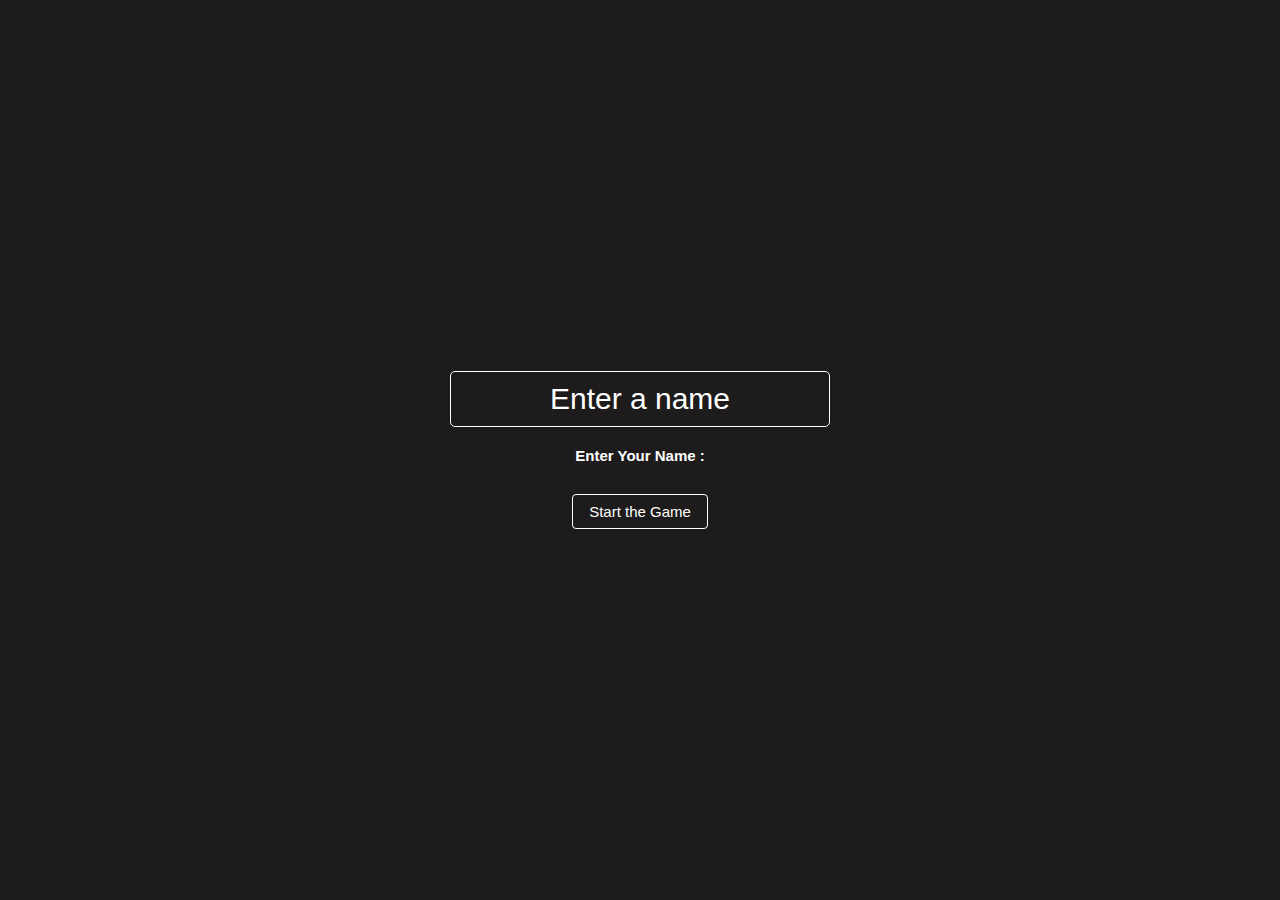
==== character.html @ 35b47f56 "refactor file struct + add favicon + logo" ====
<!DOCTYPE html>
<html lang="en">
  <head>
    <meta charset="UTF-8" />
    <meta name="viewport" content="width=device-width, initial-scale=1.0" />
    <title>Nursify Quiz App</title>
<link rel="icon" type="image/x-icon" href="/images/favicon.png">
    <link rel="stylesheet" href="/styling/styles.css" />
    <link rel="stylesheet" href="/styling/game.css" />
    <link rel="stylesheet" href="/styling/character.css" />
  </head>
  <body>
    <!-- Enter a name  -->
    <section class="enter-a-name" id="enter-a-name">
      <div class="container">
        <input type="text" id="nameInput" placeholder="Enter a name" required />
        <h2>Enter Your Name :</h2>
        <a href="#pname" class="btn-start"> Start the Game</a>
      </div>
    </section>

    <!-- Player Info -->
    <section class="pname" id="pname">
      <div class="container">
        <p>
          Hello nurse <span class="playerName"></span>, you are assigned to be
          the nurse on duty here in (er,opd) department. Your job is to assess
          the patient/s correctly. Good luck nurse
          <span class="playerName"></span>!
        </p>
        <a href="#er" class="btn-start">Next</a>
      </div>
    </section>

    <!-- Task -->
    <section class="er" id="er">
      <div class="container">
        <p>
          You are assigned to the Emergency Department, there are patients
          waiting for you.
        </p>
        <a href="#pt" class="btn-start">Go to ER</a>
      </div>
    </section>

    <!-- Patient -->
    <section class="pt" id="pt">
      <div class="container" id="patientSelection">
        <h1>Select A Patient.</h1>
        <div class="character">
          <div class="flex-box">
            <a href="/character.html" class="character-link">
              <img src="images/characters/Ana.png" alt="Ana" />
              <p id="name">Ana</p>
            </a>
          </div>
          <div class="flex-box">
            <a href="#patient-info" class="character-link">
              <img src="images/characters/May.png" alt="May" />
              <p id="name">May</p>
            </a>
          </div>
          <div class="flex-box">
            <a href="#patient-info" class="character-link">
              <img src="images/characters/Mark.png" alt="Mark" />
              <p id="name">Mark</p>
            </a>
          </div>
          <div class="flex-box">
            <a href="#patient-info" class="character-link">
              <img src="images/characters/John.png" alt="John" />
              <p id="name">John</p>
            </a>
          </div>
        </div>
      </div>
    </section>
    
    <section class="patient-info" id="patient-info">
      <div class="container">
        <div class="pt-info">
          <p class="pInfo">Patient's Name: <span class="name" id="name"> ? </span></p>
          <p class="pInfo">Age: <span class="age" id="age"> ? </span></p>
          <p class="pInfo">Sex: <span class="sex" id="sex"> ? </span></p>
          <p class="pInfo">Chief Complaint:<span class="chief-complaint" id="chief-complaint"> ? </span>
          <ul>
            <li>“it hurts when I put weight on my leg.”</li>
            <li>"abdomen soft and nontender to palpation ”</li>
            <li>blood pressure 110/68</li>
            <li>pulses present in lower extremities</li>
          </ul>
          </p>
        </div>
        <a href="/game.html" class="btn-game">Click to Continue</a>
      </div>
    </section>

    <script src="/javascript/character.js"></script>
 
  </body>
</html>
---- styling/styles.css ----
:root {
    background-color: hsl(0, 5%, 11%);
}

* {
    box-sizing: border-box;
    margin: 0;
    padding: 0;
    font-size: 62.5%;
    font-family: 'Open Sans', sans-serif;
}

h1 {
    font-size: 4rem;
    color: #fff;
    margin-bottom: 4rem;
}

h2 {
    font-size: 3rem;
    margin-bottom: 4rem;
}

.container {
    width: 100vw;
    height: 100vh;
    display: flex;
    justify-content: center;
    max-width: 80rem;
    margin: 0 auto;
    padding: 2rem;
}

.flex-column {
    display: flex;
    flex-direction: column;
}

.flex-center {
    justify-content: center;
    align-items: center;
}

.justify-center {
    justify-content: center;
}

.text-center {
    text-align: center;
}

.hidden {
    display: none;
}

.btn {
    font-size: 2.4rem;
    padding: 2rem;
    width: 38rem;
    text-align: center;
    margin-bottom: 1rem;
    text-decoration: none;
    color: hsl(0, 5%, 11%);
    background: linear-gradient(90deg, rgb(18, 92, 255) 0%, rgb(0, 102, 255) 100%);
    border-radius: 4px;
}

.btn:hover {
    cursor: pointer;
    box-shadow: 0 0.4rem 1.4rem 0 rgba(8, 114, 244, 0.6);
    transition: transform 150ms;
    transform: scale(1.03);
}

.btn[disabled]:hover {
    cursor: not-allowed;
    box-shadow: none;
    transform: none;
}

#highscore-btn {
    background: linear-gradient(90deg, rgb(95, 205, 11) 0%, rgb(38, 255, 0) 100%);
    ;
}

#highscore-btn:hover{
    box-shadow: 0 0.4rem 1.4rem 0 rgba(255, 255, 0, 0.5);
}
.fa-crown{
    font-size: 2.5rem;
    margin-left: 1rem;
    /* color: rgb(201, 81, 7); */
}


/* End Page */
.end-form-container{
    width: 100%;
    display: flex;
    flex-direction: column;
    align-items: center;
    max-width: 30rem;
}

p{
    color: #fff;
    font-size: 2rem;
    margin-bottom:20px;
}
input{
    margin-bottom: 1rem;
    width: 25rem;
    padding: 1.5rem;
    font-size: 1.8rem;
    padding: 10px;
    border: 1px solid white;
    border-radius: 5px;
    margin-bottom: 20px;
    background-color: transparent;
    outline: none;
    color: white;
    text-align: center;
}
input::placeholder{
    color: #fff;
}

#username{
    margin-bottom: 3rem;
    width: 100%;
    outline: none;
}

#end-text{
    font-size: 2.4rem;
    color: #fff;
    text-align: center;
}

#saveScoreBtn{
    border: none;
}

/* Leaderboard */
ul{
    font-size: 2.3rem;
}
---- styling/game.css ----
body {
    color: #fff;
}

.choice-container {
    display: flex;
    margin-bottom: 0.8rem;
    width: 100%;
    border-radius: 4px;
    font-size: 3rem;
    min-width: 80rem;
    background: rgb(18, 93, 255);
}

.choice-container:hover {
    cursor: pointer;
    box-shadow: 0 0.4rem 1.4rem 0 rgba(6, 103, 247, 0.5);
    transform: scale(1.02);
    transform: transform 100ms;
}

.choice-prefix {
    padding: 2rem 2.5rem;
    color: white;
}

.choice-text {
    padding: 2rem;
    width: 100%;
}

.correct {
    background: linear-gradient(32deg, rgba(11, 223, 36)) 0%, rgb(41, 232, 111)100%;
}

.incorrect {
    background: linear-gradient(32deg, rgba(230, 29, 29, 1) 0%, rgb(244, 11) 100%);
}

#hud{
    display: flex;
    justify-content: space-between;
}

.hud-prefix{
    text-align: center;
    font-size: 2rem;
}

.hud-main-text{
    text-align: center;
}

#progressBar{
    width: 20rem;
    height: 3rem;
    border: 0.2rem solid rgb(11, 223, 36);
    margin-top: 2rem;
    border-radius: 50px;
    overflow: hidden;
}


#progressBarFull{
    height: 100%;
    background:  rgb(11, 223, 36);
    width: 0%;
}

@media screen and (max-width: 768px) and (min-width: 480px) {
    .choice-container {
        min-width: 20rem;
    }
    
    h1 {
        font-size: 4rem;
    }
}
---- styling/character.css ----
body {
    font-size: 4rem;

}

.container {
    display: flex;
    flex-direction: column;
    justify-content: center;
    align-items: center;
}

h1 {
    text-align: center;
    border-bottom: 2px solid orange;
}

.character {
    display: flex;
    flex-direction: row;
    justify-content: center;
    align-items: center;
}

.flex-box {
    width: 200px;
    height: auto;
    /* Change height to auto to accommodate variable content */
    margin: 10px;
    display: flex;
    flex-direction: column;
    /* Change flex direction to column */
    justify-content: center;
    align-items: center;
}

.flex-box img {
    width: 100%;
    height: auto;
    object-fit: cover;
}

a {
    text-decoration: none;
    color: white;
}

p {
    font-size: 3rem;
    text-align: center;
}


/* enter-a-name*/

input[type="text"] {
    width: 50%;
    padding: 10px;
    font-size: 3rem;
    border: 1px solid white;
    border-radius: 5px;
    margin-bottom: 20px;
    background-color: transparent;
    outline: none;
    color: white;
    text-align: center;
    

}

h2 {
    font-size: 1.5rem;
    margin-bottom: 10px;
}

.btn-start {
    border: 1px solid white; 
    border-radius: 4px;
    font-size: 1.5rem;
    padding: 8px 16px; 
    background-color: transparent; 
    color: white; 
    margin-top: 2rem;
    text-decoration: none;
    transition: background-color 0.3s, color 0.3s;
}

.btn-start:hover {
    background-color: rgb(6, 161, 76); /* Change background color on hover */
    color: black; /* Change text color on hover */
}

/* pname */

span {
    font-size: 3rem;
    color: gold;
}


/* pt-info */
.pInfo{
    text-align: left;
}

ul {
    margin-top: 1rem;
}

ul li {
    font-size: 2rem;
}

.btn-game{
    border: 1px solid white; 
    border-radius: 4px;
    font-size: 1.5rem;
    padding: 8px 16px; 
    background-color: transparent; 
    color: white; 
    margin-top: 2rem;
    text-decoration: none;
    transition: background-color 0.3s, color 0.3s;
}

.btn-game:hover {
    background-color: rgb(6, 161, 76); /* Change background color on hover */
    color: black; /* Change text color on hover */
}




/* Media query for mobile devices */
@media (max-width: 768px) {
    h1 {
        text-align: center;
        font-size: 2.5rem;
    }

    .flex-box {
        width: calc(50% - 20px);
    }
}

/* Media query for small mobile devices */
@media (max-width: 480px) {
    .flex-box {
        width: calc(100% - 20px);
    }
}
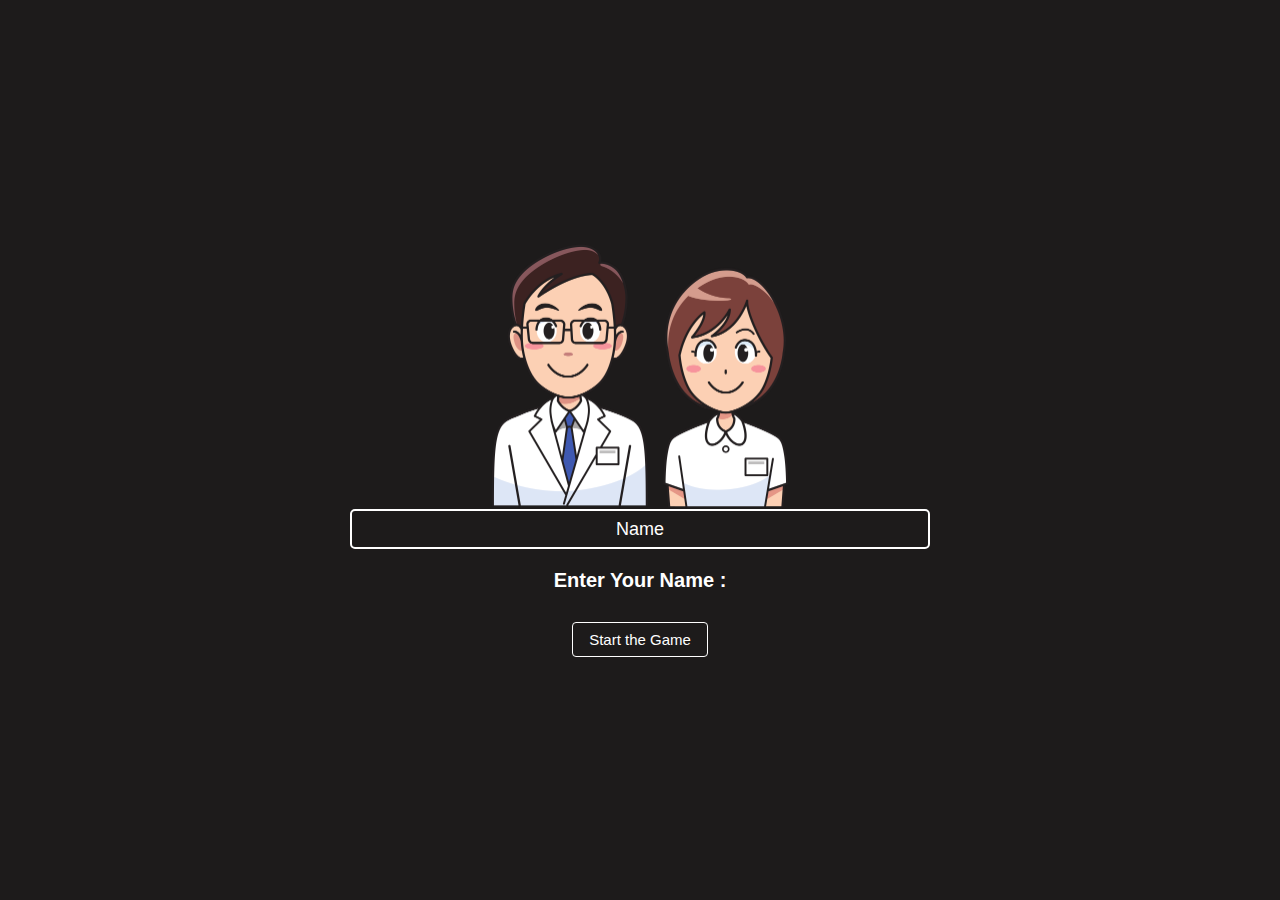
==== commit a6aa856d: "push v2" ====
--- a/character.html
+++ b/character.html
@@ -3,45 +3,80 @@
   <head>
     <meta charset="UTF-8" />
     <meta name="viewport" content="width=device-width, initial-scale=1.0" />
+
     <title>Nursify Quiz App</title>
-<link rel="icon" type="image/x-icon" href="/images/favicon.png">
     <link rel="stylesheet" href="/styling/styles.css" />
     <link rel="stylesheet" href="/styling/game.css" />
     <link rel="stylesheet" href="/styling/character.css" />
+    <link rel="icon" href="/images/favicon.png" type="image/x-icon">
+
   </head>
   <body>
     <!-- Enter a name  -->
+    <!-- <div>
+      <section class="enter-a-name" id="enter-a-name">
+        <div class="container" >
+          <input type="text" id="nameInput" placeholder="Name" required />
+          <h2>Enter Your Name :</h2>
+          <a href="#pname" class="btn-start"> Start the Game</a>
+        </div>
+      </section>
+    </div> -->
     <section class="enter-a-name" id="enter-a-name">
       <div class="container">
-        <input type="text" id="nameInput" placeholder="Enter a name" required />
+        <img src="/images/nurse.png" alt="character"   class="nurse-img1">
+        <input type="text" id="nameInput" placeholder="Name" required />
         <h2>Enter Your Name :</h2>
-        <a href="#pname" class="btn-start"> Start the Game</a>
+        <a href="#pname" class="btn-start">Start the Game</a>
       </div>
     </section>
-
+    
+  
     <!-- Player Info -->
+    <!-- <section class="pname" id="pname">
+      <div class="container">
+        <p>
+          Hello nurse <span class="playerName"></span>, you are assigned to be the nurse on duty here in (er,opd) department. Your job is to assess the patient/s correctly. Good luck nurse
+          <span class="playerName"></span>!
+        </p>
+        <img src="/images/nurse2.png" alt="">
+        <a href="#er" class="btn-start">Next</a>
+      </div>
+    </section> -->
     <section class="pname" id="pname">
       <div class="container">
-        <p>
-          Hello nurse <span class="playerName"></span>, you are assigned to be
-          the nurse on duty here in (er,opd) department. Your job is to assess
-          the patient/s correctly. Good luck nurse
-          <span class="playerName"></span>!
-        </p>
+        <div class="left-right">
+          <p>
+            Hello nurse <span class="playerName"></span>, you are assigned to be the nurse on duty here in (er,opd) department. Your job is to assess the patient/s correctly. Good luck nurse
+            <span class="playerName"></span>!
+          </p>
+          <img src="/images/nurse2.png" alt="nurse2" class="nurse2">
+        </div>
         <a href="#er" class="btn-start">Next</a>
       </div>
     </section>
+    
 
     <!-- Task -->
-    <section class="er" id="er">
+    <!-- <section class="er" id="er">
       <div class="container">
         <p>
-          You are assigned to the Emergency Department, there are patients
-          waiting for you.
+          You are assigned to the Emergency Department, there are patients waiting for you.
         </p>
         <a href="#pt" class="btn-start">Go to ER</a>
       </div>
+    </section> -->
+
+    <section class="er" id="er">
+      <div class="container">
+        <div class="image-and-paragraph">
+          <img src="/images/eroom.png" alt="" class="eroom">
+          <p>You are assigned to the Emergency Department, there are patients waiting for you.</p>
+        </div>
+        <a href="#pt" class="btn-start">Go to ER</a>
+      </div>
     </section>
+    
 
     <!-- Patient -->
     <section class="pt" id="pt">
@@ -50,25 +85,25 @@
         <div class="character">
           <div class="flex-box">
             <a href="/character.html" class="character-link">
-              <img src="images/characters/Ana.png" alt="Ana" />
+              <img src="/images/characters/Ana.png" alt="Ana" />
               <p id="name">Ana</p>
             </a>
           </div>
           <div class="flex-box">
             <a href="#patient-info" class="character-link">
-              <img src="images/characters/May.png" alt="May" />
+              <img src="/images/characters/May.png" alt="May" />
               <p id="name">May</p>
             </a>
           </div>
           <div class="flex-box">
             <a href="#patient-info" class="character-link">
-              <img src="images/characters/Mark.png" alt="Mark" />
+              <img src="/images/characters/Mark.png" alt="Mark" />
               <p id="name">Mark</p>
             </a>
           </div>
           <div class="flex-box">
             <a href="#patient-info" class="character-link">
-              <img src="images/characters/John.png" alt="John" />
+              <img src="/images/characters/John.png" alt="John" />
               <p id="name">John</p>
             </a>
           </div>
@@ -76,7 +111,7 @@
       </div>
     </section>
     
-    <section class="patient-info" id="patient-info">
+    <!-- <section class="patient-info" id="patient-info">
       <div class="container">
         <div class="pt-info">
           <p class="pInfo">Patient's Name: <span class="name" id="name"> ? </span></p>
@@ -93,8 +128,29 @@
         </div>
         <a href="/game.html" class="btn-game">Click to Continue</a>
       </div>
+    </section> -->
+
+    <section class="patient-info" id="patient-info">
+      <div class="container">
+        <div class="with-image">
+          <div class="pt-info">
+            <p class="pInfo">Patient's Name: <span class="name" id="name"> ? </span></p>
+            <p class="pInfo">Age: <span class="age" id="age"> ? </span></p>
+            <p class="pInfo">Sex: <span class="sex" id="sex"> ? </span></p>
+            <p class="pInfo">Chief Complaint:<span class="chief-complaint" id="chief-complaint"> ? </span></p>
+            <ul>
+              <li>“it hurts when I put weight on my leg.”</li>
+              <li>"abdomen soft and nontender to palpation ”</li>
+              <li>blood pressure 110/68</li>
+              <li>pulses present in lower extremities</li>
+            </ul>
+          </div>
+          <img src="/images/chart.png" alt="" style="width: 300px;" class="chart">
+          <a href="/game.html" class="btn-game">Click to Continue</a>
+        </div>
+        </div>
     </section>
-
+    
     <script src="/javascript/character.js"></script>
  
   </body>
--- a/styling/styles.css
+++ b/styling/styles.css
@@ -1,6 +1,9 @@
 :root {
     background-color: hsl(0, 5%, 11%);
-}
+    /* background-color: hwb(240 65% 7%); */
+    font-family: 'Times New Roman', Times, serif;
+}
+
 
 * {
     box-sizing: border-box;
@@ -14,6 +17,12 @@
     font-size: 4rem;
     color: #fff;
     margin-bottom: 4rem;
+}
+
+.logo {
+    width: 300px;
+    height: auto;
+    padding-bottom: 3rem;
 }
 
 h2 {
@@ -60,9 +69,10 @@
     text-align: center;
     margin-bottom: 1rem;
     text-decoration: none;
-    color: hsl(0, 5%, 11%);
+    color: hsl(0, 0%, 90%);
     background: linear-gradient(90deg, rgb(18, 92, 255) 0%, rgb(0, 102, 255) 100%);
     border-radius: 4px;
+    font-weight: bold;
 }
 
 .btn:hover {
@@ -83,18 +93,23 @@
     ;
 }
 
-#highscore-btn:hover{
+#highscore-btn:hover {
     box-shadow: 0 0.4rem 1.4rem 0 rgba(255, 255, 0, 0.5);
 }
-.fa-crown{
+
+.fa-crown {
     font-size: 2.5rem;
     margin-left: 1rem;
-    /* color: rgb(201, 81, 7); */
-}
-
+    color: rgb(246, 232, 41);
+}
+
+.border {
+    height: 100px;
+    width: auto;
+}
 
 /* End Page */
-.end-form-container{
+.end-form-container {
     width: 100%;
     display: flex;
     flex-direction: column;
@@ -102,17 +117,16 @@
     max-width: 30rem;
 }
 
-p{
+p {
     color: #fff;
     font-size: 2rem;
-    margin-bottom:20px;
-}
-input{
+    margin-bottom: 20px;
+}
+
+input {
     margin-bottom: 1rem;
-    width: 25rem;
-    padding: 1.5rem;
-    font-size: 1.8rem;
-    padding: 10px;
+    height: 4rem;
+    font-size: 2rem;
     border: 1px solid white;
     border-radius: 5px;
     margin-bottom: 20px;
@@ -121,28 +135,80 @@
     color: white;
     text-align: center;
 }
-input::placeholder{
-    color: #fff;
-}
-
-#username{
+
+input::placeholder {
+    color: #fff;
+}
+
+#saveScoreBtn {
+    border-radius: 10px;
+    background: linear-gradient(90deg, rgb(202, 113, 12) 0%, rgb(255, 119, 0) 100%);
+    ;
+    color: #fff;
+    font-weight: 300;
+}
+
+
+#btn-play-again {
+    border-radius: 10px;
+    background: linear-gradient(90deg, rgb(96, 218, 3) 0%, rgb(45, 191, 19) 100%);
+    ;
+    color: #fff;
+    font-weight: 300;
+}
+
+#btn-go-home {
+    border-radius: 10px;
+    background: linear-gradient(90deg, rgb(18, 92, 255) 0%, rgb(0, 102, 255) 100%);
+    ;
+    color: #fff;
+    font-weight: 300;
+}
+
+#username {
     margin-bottom: 3rem;
     width: 100%;
     outline: none;
 }
 
-#end-text{
+#end-text {
     font-size: 2.4rem;
     color: #fff;
     text-align: center;
 }
 
-#saveScoreBtn{
+#saveScoreBtn {
     border: none;
 }
 
 /* Leaderboard */
-ul{
+ul {
     font-size: 2.3rem;
 }
 
+@media (max-width: 768px) and (max-width: 480px) {
+    #play-btn {
+        color: #fff;
+        font-size: 2rem;
+        padding: 2rem;
+        width: 28rem;
+    }
+
+    #btn-play-again,
+    #btn-go-home,
+    #saveScoreBtn,
+    #highscore-btn,
+    #play-btn {
+        color: #fff;
+        font-size: 2rem;
+        padding: 2rem;
+        width: 28rem;
+    }
+
+
+    .fa-crown {
+        font-size: 2.5rem;
+        margin-left: 1rem;
+        color: rgb(246, 232, 41);
+    }
+}--- a/styling/game.css
+++ b/styling/game.css
@@ -1,34 +1,41 @@
+/* General styles */
 body {
     color: #fff;
 }
 
+.choice-container-row {
+    display: flex;
+    justify-content: space-between;
+    margin-bottom: 0.8rem;
+}
+
 .choice-container {
-    display: flex;
-    margin-bottom: 0.8rem;
-    width: 100%;
+    width: calc(50% - 0.4rem); /* Adjust width to fit 2 choices in a row with a small gap */
     border-radius: 4px;
     font-size: 3rem;
-    min-width: 80rem;
     background: rgb(18, 93, 255);
+    display: flex;
+    justify-content: center; /* Center align horizontally */
+    align-items: center; /* Center align vertically */
 }
 
 .choice-container:hover {
     cursor: pointer;
     box-shadow: 0 0.4rem 1.4rem 0 rgba(6, 103, 247, 0.5);
     transform: scale(1.02);
-    transform: transform 100ms;
+    transition: transform 100ms;
 }
 
 .choice-prefix {
-    padding: 2rem 2.5rem;
+    padding: 3rem 2rem ;
     color: white;
 }
 
 .choice-text {
-    padding: 2rem;
+    padding: 4rem;
+    text-align: left; /* Center align the text */
     width: 100%;
 }
-
 .correct {
     background: linear-gradient(32deg, rgba(11, 223, 36)) 0%, rgb(41, 232, 111)100%;
 }
@@ -37,21 +44,25 @@
     background: linear-gradient(32deg, rgba(230, 29, 29, 1) 0%, rgb(244, 11) 100%);
 }
 
-#hud{
+#hud {
     display: flex;
     justify-content: space-between;
 }
 
-.hud-prefix{
+.hud-item {
+    flex: 1;
     text-align: center;
+}
+
+.hud-prefix {
     font-size: 2rem;
 }
 
-.hud-main-text{
-    text-align: center;
+.hud-main-text {
+    font-size: 3rem;
 }
 
-#progressBar{
+#progressBar {
     width: 20rem;
     height: 3rem;
     border: 0.2rem solid rgb(11, 223, 36);
@@ -60,19 +71,115 @@
     overflow: hidden;
 }
 
-
-#progressBarFull{
+#progressBarFull {
     height: 100%;
-    background:  rgb(11, 223, 36);
+    background: rgb(11, 223, 36);
     width: 0%;
 }
 
-@media screen and (max-width: 768px) and (min-width: 480px) {
+.question {
+    display: flex;
+}
+
+.image-with-border {
+    border: 2px solid black;
+    border-radius: 5px;
+    margin: 0 0 10px;
+    max-width: 100%;
+}
+
+/* Media queries */
+@media screen and (max-width: 1200px) {
+    /* Adjust styles for medium-sized screens */
     .choice-container {
-        min-width: 20rem;
+        font-size: 2.5rem;
+        /* Adjust font size for smaller screens */
     }
-    
+
     h1 {
-        font-size: 4rem;
+        font-size: 3rem;
+        /* Adjust heading font size for smaller screens */
+    }
+
+    .choice-prefix,
+    .choice-text {
+        padding: 3rem;
+        /* Adjust padding for smaller screens */
+    }
+
+    .hud-prefix {
+        font-size: 2rem;
+        /* Adjust font size for smaller screens */
     }
 }
+
+@media screen and (max-width: 992px) {
+    /* Adjust styles for small-sized screens */
+    .choice-container,
+    h1 {
+        font-size: 2rem;
+        /* Adjust font size for smaller screens */
+    }
+
+    .choice-prefix,
+    .choice-text {
+        padding: 2.5rem;
+        /* Adjust padding for smaller screens */
+    }
+
+    .hud-prefix {
+        font-size: 1.5rem;
+        /* Adjust font size for smaller screens */
+    }
+}
+
+@media screen and (max-width: 768px) {
+    .choice-container,
+    h1 {
+        font-size: 1.5rem;
+    }
+
+    .choice-prefix,
+    .choice-text {
+        padding: 2rem;
+    }
+
+    .hud-prefix {
+        font-size: 1rem;
+    }
+}
+
+@media screen and (max-width: 480px) {
+    .choice-container {
+        width: 100%;
+        margin-bottom: 1rem;
+    }
+
+    .choice-prefix,
+    .choice-text {
+        padding: 1.5rem;
+    }
+
+    .hud-prefix {
+        font-size: 0.5rem;
+    }
+}
+
+@media screen and (max-width: 480px) and (orientation: portrait) {
+    .choice-container,
+    h1 {
+        font-size: 1.2rem;
+    }
+
+    .choice-prefix,
+    .choice-text {
+        font-size: 20px;
+        padding: 1rem;
+       
+    }
+
+    .hud-prefix {
+        font-size: 0.4rem;
+    
+    }
+}
--- a/styling/character.css
+++ b/styling/character.css
@@ -34,6 +34,19 @@
     align-items: center;
 }
 
+.image-and-paragraph {
+    display: flex;
+    flex-direction: column;
+    align-items: center;
+    /* Align items vertically */
+}
+
+.image-and-paragraph img {
+    margin-right: 10px;
+}
+
+
+
 .flex-box img {
     width: 100%;
     height: auto;
@@ -56,38 +69,74 @@
 input[type="text"] {
     width: 50%;
     padding: 10px;
-    font-size: 3rem;
-    border: 1px solid white;
+    font-size: 1.8rem;
+    border: 2px solid white;
     border-radius: 5px;
     margin-bottom: 20px;
     background-color: transparent;
     outline: none;
     color: white;
     text-align: center;
-    
-
-}
+
+
+}
+
+/* style="width: 200px; height: auto; padding-bottom: 3px;" */
+.nurse-img1 {
+    width: 300px;
+    height: auto;
+}
+
+.left-right {
+    display: flex;
+    align-items: center;
+}
+
+.left-right img {
+    margin-left: 20px;
+    /* Adjust margin as needed */
+}
+
+
+
+.outer-border {
+    border: 0.5px solid #faf0f0;
+    padding: 20px;
+    text-align: center;
+    position: fixed;
+    top: 50%;
+    left: 50%;
+    transform: translate(-50%, -50%);
+    height: 600px;
+    /* Adjust the height as needed */
+    width: 60%;
+    /* Adjust the width as needed */
+    visibility: visible;
+}
+
 
 h2 {
-    font-size: 1.5rem;
+    font-size: 2rem;
     margin-bottom: 10px;
 }
 
+
+
 .btn-start {
-    border: 1px solid white; 
+    border: 1px solid white;
     border-radius: 4px;
     font-size: 1.5rem;
-    padding: 8px 16px; 
-    background-color: transparent; 
-    color: white; 
+    padding: 8px 16px;
+    background-color: transparent;
+    color: white;
     margin-top: 2rem;
     text-decoration: none;
     transition: background-color 0.3s, color 0.3s;
 }
 
 .btn-start:hover {
-    background-color: rgb(6, 161, 76); /* Change background color on hover */
-    color: black; /* Change text color on hover */
+    background-color: rgb(6, 161, 76);
+    color: black;
 }
 
 /* pname */
@@ -98,10 +147,34 @@
 }
 
 
+
 /* pt-info */
-.pInfo{
-    text-align: left;
-}
+.patient-info {
+    display: flex;
+    justify-content: center; /* Center the content horizontally */
+    align-items: flex-start; /* Align items to the top */
+  }
+  
+  .container {
+    width: 100%; /* Ensure the container spans the full width */
+    max-width: 1200px; /* Set a maximum width for the container */
+  }
+  
+  .with-image {
+    display: flex;
+    flex-direction: row; /* Arrange items horizontally */
+    align-items: flex-start; /* Align items to the top */
+    justify-content: space-between; /* Space evenly between child elements */
+  }
+  
+  .pt-info {
+    flex: 1; /* Allow pt-info to take up remaining space */
+    margin-right: 20px; /* Add margin to create space between pt-info and image */
+  }
+  
+  .chart {
+    width: 300px; /* Keep image width as specified */
+  }
 
 ul {
     margin-top: 1rem;
@@ -111,35 +184,79 @@
     font-size: 2rem;
 }
 
-.btn-game{
-    border: 1px solid white; 
+.btn-game {
+    border: 1px solid white;
     border-radius: 4px;
     font-size: 1.5rem;
-    padding: 8px 16px; 
-    background-color: transparent; 
-    color: white; 
-    margin-top: 2rem;
+    padding: 8px 16px;
+    background-color: transparent;
+    color: white;
+    margin-top: 15rem;
     text-decoration: none;
     transition: background-color 0.3s, color 0.3s;
 }
 
 .btn-game:hover {
-    background-color: rgb(6, 161, 76); /* Change background color on hover */
-    color: black; /* Change text color on hover */
-}
-
-
-
-
-/* Media query for mobile devices */
+    background-color: rgb(6, 161, 76);
+    color: black;
+}
+
+
+/* Media query for tablets and small desktops */
 @media (max-width: 768px) {
+    /* General adjustments */
     h1 {
-        text-align: center;
         font-size: 2.5rem;
     }
 
     .flex-box {
         width: calc(50% - 20px);
+    }
+
+    input[type="text"] {
+        width: 300px !important;
+        font-size: 1rem;
+    }
+
+    h2 {
+        font-size: 2rem;
+        font-weight: 300;
+    }
+
+    /* Left-right alignment adjustments */
+    .left-right {
+        flex-direction: row;
+        justify-content: center;
+    }
+
+    .left-right p {
+        margin: 0;
+        font-size: 18px;
+    }
+
+    .left-right img {
+        margin: 0;
+        width: 200px;
+        height: auto;
+    }
+
+    /* Image and paragraph alignment */
+    .image-and-paragraph {
+        display: flex;
+        align-items: center;
+    }
+
+    .image-and-paragraph img {
+        margin-right: 10px;
+    }
+
+    /* Additional adjustments */
+    .eroom {
+        width: 400px;
+    }
+
+    .image-and-paragraph p {
+        font-size: 1.5rem;
     }
 }
 
@@ -148,4 +265,4 @@
     .flex-box {
         width: calc(100% - 20px);
     }
-}+}
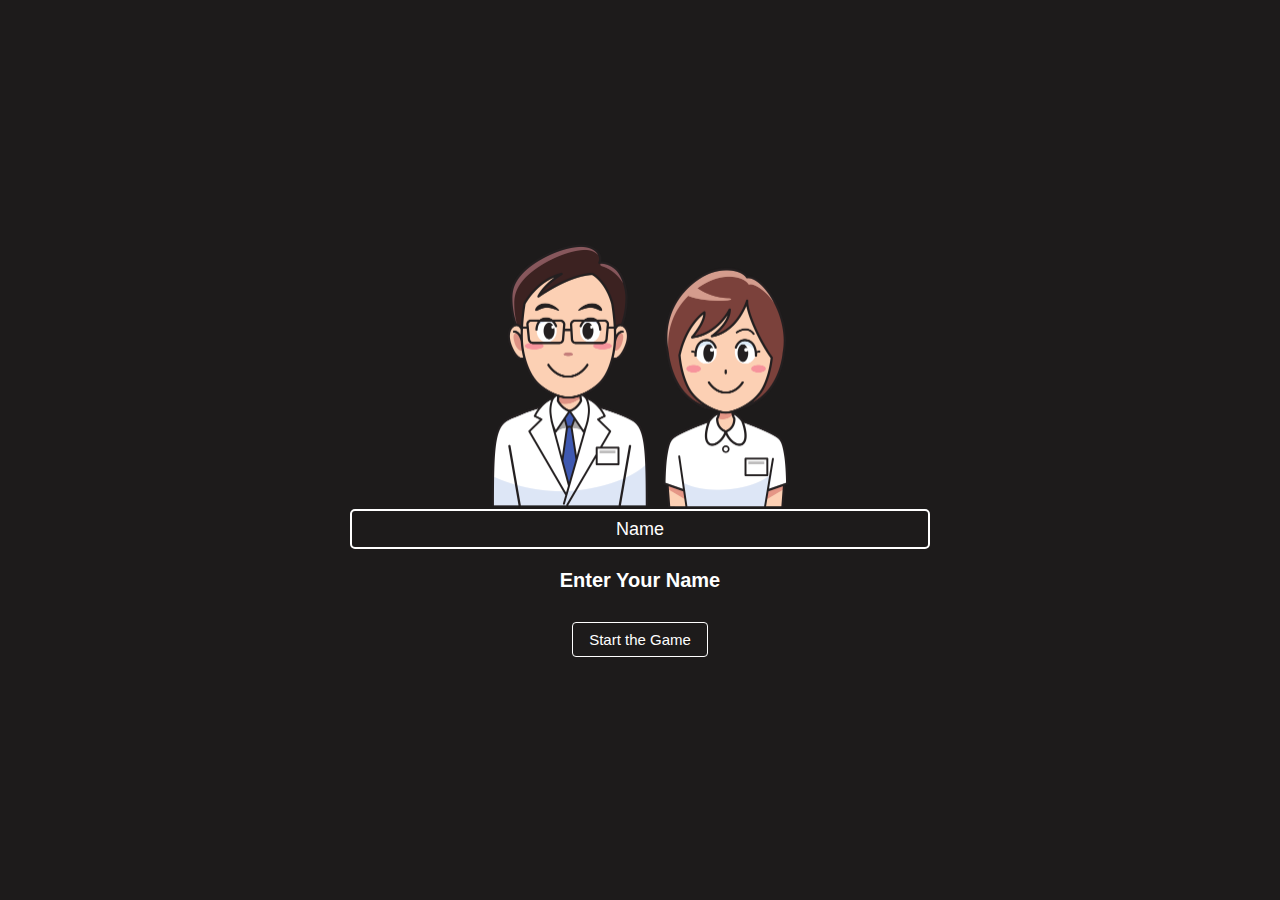
==== commit 11e7232d: "remove end username + add localStorage + reroutes" ====
--- a/character.html
+++ b/character.html
@@ -26,7 +26,7 @@
       <div class="container">
         <img src="/images/nurse.png" alt="character"   class="nurse-img1">
         <input type="text" id="nameInput" placeholder="Name" required />
-        <h2>Enter Your Name :</h2>
+        <h2>Enter Your Name</h2>
         <a href="#pname" class="btn-start">Start the Game</a>
       </div>
     </section>
